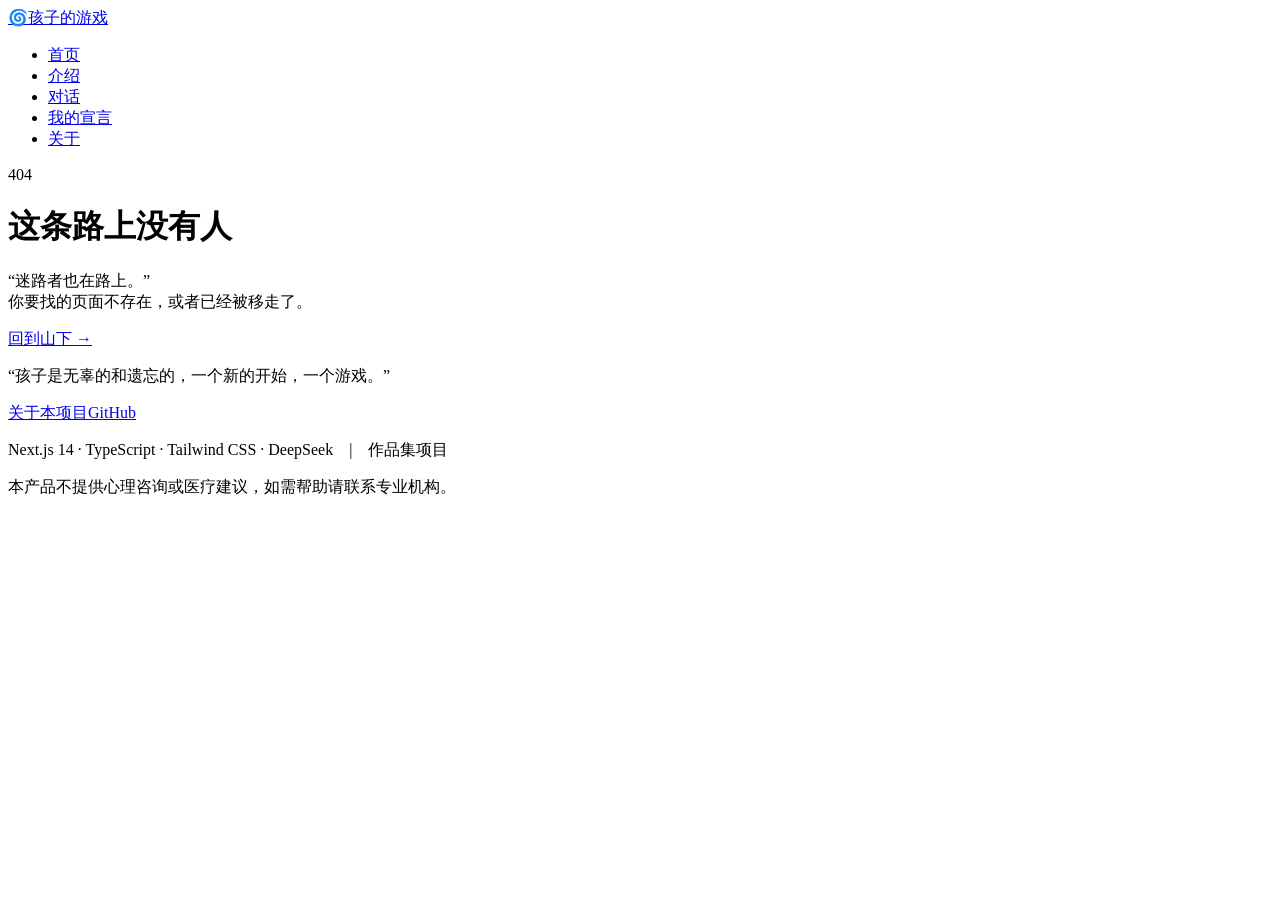
==== 404/index.html @ c66a8464 "deploy: 2170c41f627efb36ffbdbcc1f7bc160adbe6c216" ====
<!DOCTYPE html><html lang="zh-CN"><head><meta charSet="utf-8"/><meta name="viewport" content="width=device-width, initial-scale=1"/><link rel="stylesheet" href="/child-game/_next/static/css/8dcff60ea38a5711.css" data-precedence="next"/><link rel="preload" as="script" fetchPriority="low" href="/child-game/_next/static/chunks/webpack-b183d6f752501d5a.js"/><script src="/child-game/_next/static/chunks/fd9d1056-155d61f096c70d90.js" async=""></script><script src="/child-game/_next/static/chunks/23-6aadc2ea526fc81f.js" async=""></script><script src="/child-game/_next/static/chunks/main-app-14f58a2ea33ed4e3.js" async=""></script><script src="/child-game/_next/static/chunks/231-c4791ab811ce1fd5.js" async=""></script><script src="/child-game/_next/static/chunks/app/page-653ec43ebc82bfb9.js" async=""></script><script src="/child-game/_next/static/chunks/app/layout-881d3a0130fc00cd.js" async=""></script><script src="/child-game/_next/static/chunks/app/error-c6e53c6c69a5a9bf.js" async=""></script><meta name="robots" content="noindex"/><meta name="theme-color" content="#f5f1e8"/><title>孩子的游戏 | 找到你愿意做的事</title><meta name="description" content="用尼采「孩子」哲学 + AI，3 轮对话帮 20-30 岁的你看见那个让自己忘记时间的瞬间，并生成一份属于你的孩子宣言。"/><meta name="author" content="王梓睿"/><meta name="keywords" content="尼采,查拉图斯特拉,孩子的游戏,奥德赛时期,AI 哲学对话,自我探索"/><meta name="robots" content="index, follow"/><meta property="og:title" content="孩子的游戏 | 找到你愿意做的事"/><meta property="og:description" content="用尼采「孩子」哲学 + AI，3 轮对话帮 20-30 岁的你看见那个让自己忘记时间的瞬间，并生成一份属于你的孩子宣言。"/><meta property="og:url" content="http://localhost:3000/"/><meta property="og:site_name" content="孩子的游戏"/><meta property="og:locale" content="zh_CN"/><meta property="og:type" content="website"/><meta name="twitter:card" content="summary_large_image"/><meta name="twitter:title" content="孩子的游戏 | 找到你愿意做的事"/><meta name="twitter:description" content="用尼采「孩子」哲学 + AI，3 轮对话帮 20-30 岁的你看见那个让自己忘记时间的瞬间，并生成一份属于你的孩子宣言。"/><link rel="icon" href="/child-game/icon.svg?2ac797a1fcf2118e" type="image/svg+xml" sizes="any"/><script src="/child-game/_next/static/chunks/polyfills-78c92fac7aa8fdd8.js" noModule=""></script></head><body class="bg-parchment text-ink font-serif antialiased min-h-screen flex flex-col"><header class="sticky top-0 z-40 border-b border-ink/10 bg-parchment/80 backdrop-blur-md"><nav class="max-w-5xl mx-auto px-4 sm:px-6 h-14 flex items-center justify-between gap-4"><a class="flex items-center gap-2 font-bold tracking-wide shrink-0 hover:opacity-70 transition-opacity" href="/child-game/"><span class="text-gold text-lg">🌀</span><span class="hidden sm:inline">孩子的游戏</span></a><ul class="flex items-center gap-1 sm:gap-2 text-sm"><li><a class="px-2.5 sm:px-3 py-1.5 rounded-lg transition-colors text-ink/60 hover:text-ink hover:bg-ink/5" href="/child-game/">首页</a></li><li><a class="px-2.5 sm:px-3 py-1.5 rounded-lg transition-colors text-ink/60 hover:text-ink hover:bg-ink/5" href="/child-game/intro/">介绍</a></li><li><a class="px-2.5 sm:px-3 py-1.5 rounded-lg transition-colors text-ink/60 hover:text-ink hover:bg-ink/5" href="/child-game/chat/">对话</a></li><li><a class="px-2.5 sm:px-3 py-1.5 rounded-lg transition-colors text-ink/60 hover:text-ink hover:bg-ink/5" href="/child-game/gallery/">我的宣言</a></li><li><a class="px-2.5 sm:px-3 py-1.5 rounded-lg transition-colors text-ink/60 hover:text-ink hover:bg-ink/5" href="/child-game/about/">关于</a></li></ul></nav></header><div class="flex-1"><main class="px-4 py-24"><div class="max-w-md mx-auto text-center"><p class="text-gold tracking-widest text-sm mb-6">404</p><h1 class="text-2xl font-bold mb-4">这条路上没有人</h1><p class="text-ink/60 leading-relaxed mb-10 italic">“迷路者也在路上。”<br/><span class="not-italic text-sm text-ink/40">你要找的页面不存在，或者已经被移走了。</span></p><a class="inline-block px-8 py-3 bg-ink text-parchment rounded-full hover:scale-105 transition-transform" href="/child-game/">回到山下 →</a></div></main></div><footer class="border-t border-ink/10 mt-16"><div class="max-w-5xl mx-auto px-4 sm:px-6 py-8 text-sm text-ink/50 space-y-4"><div class="flex flex-col sm:flex-row sm:items-center sm:justify-between gap-3"><p class="italic">“孩子是无辜的和遗忘的，一个新的开始，一个游戏。”</p><div class="flex items-center gap-4"><a class="hover:text-ink transition-colors" href="/child-game/about/">关于本项目</a><a href="https://github.com/wzr0910" target="_blank" rel="noopener noreferrer" class="hover:text-ink transition-colors">GitHub</a></div></div><div class="flex flex-col sm:flex-row sm:items-center sm:justify-between gap-2 pt-4 border-t border-ink/5 text-xs"><p>Next.js 14 · TypeScript · Tailwind CSS · DeepSeek　|　作品集项目</p><p>本产品不提供心理咨询或医疗建议，如需帮助请联系专业机构。</p></div></div></footer><div class="fixed bottom-6 left-1/2 -translate-x-1/2 z-50 flex flex-col items-center gap-2 px-4 w-full max-w-md pointer-events-none" role="status" aria-live="polite"></div><script src="/child-game/_next/static/chunks/webpack-b183d6f752501d5a.js" async=""></script><script>(self.__next_f=self.__next_f||[]).push([0]);self.__next_f.push([2,null])</script><script>self.__next_f.push([1,"1:HL[\"/child-game/_next/static/css/8dcff60ea38a5711.css\",\"style\"]\n"])</script><script>self.__next_f.push([1,"2:I[5751,[],\"\"]\n4:I[231,[\"231\",\"static/chunks/231-c4791ab811ce1fd5.js\",\"931\",\"static/chunks/app/page-653ec43ebc82bfb9.js\"],\"\"]\n5:I[9275,[],\"\"]\n6:I[1343,[],\"\"]\n7:I[7973,[\"231\",\"static/chunks/231-c4791ab811ce1fd5.js\",\"185\",\"static/chunks/app/layout-881d3a0130fc00cd.js\"],\"ToastProvider\"]\n8:I[7532,[\"231\",\"static/chunks/231-c4791ab811ce1fd5.js\",\"185\",\"static/chunks/app/layout-881d3a0130fc00cd.js\"],\"Nav\"]\n9:I[2446,[\"231\",\"static/chunks/231-c4791ab811ce1fd5.js\",\"601\",\"static/chunks/app/error-c6e53c6c69a5a9bf.js\"],\"default\"]\nb:I[6130,[],\"\"]\nc:[]\n"])</script><script>self.__next_f.push([1,"0:[[[\"$\",\"link\",\"0\",{\"rel\":\"stylesheet\",\"href\":\"/child-game/_next/static/css/8dcff60ea38a5711.css\",\"precedence\":\"next\",\"crossOrigin\":\"$undefined\"}]],[\"$\",\"$L2\",null,{\"buildId\":\"V1HHCwdLtxh_lbNyQ4B4n\",\"assetPrefix\":\"/child-game\",\"initialCanonicalUrl\":\"/_not-found/\",\"initialTree\":[\"\",{\"children\":[\"/_not-found\",{\"children\":[\"__PAGE__\",{}]}]},\"$undefined\",\"$undefined\",true],\"initialSeedData\":[\"\",{\"children\":[\"/_not-found\",{\"children\":[\"__PAGE__\",{},[[\"$L3\",[\"$\",\"main\",null,{\"className\":\"px-4 py-24\",\"children\":[\"$\",\"div\",null,{\"className\":\"max-w-md mx-auto text-center\",\"children\":[[\"$\",\"p\",null,{\"className\":\"text-gold tracking-widest text-sm mb-6\",\"children\":\"404\"}],[\"$\",\"h1\",null,{\"className\":\"text-2xl font-bold mb-4\",\"children\":\"这条路上没有人\"}],[\"$\",\"p\",null,{\"className\":\"text-ink/60 leading-relaxed mb-10 italic\",\"children\":[\"“迷路者也在路上。”\",[\"$\",\"br\",null,{}],[\"$\",\"span\",null,{\"className\":\"not-italic text-sm text-ink/40\",\"children\":\"你要找的页面不存在，或者已经被移走了。\"}]]}],[\"$\",\"$L4\",null,{\"href\":\"/\",\"className\":\"inline-block px-8 py-3 bg-ink text-parchment rounded-full hover:scale-105 transition-transform\",\"children\":\"回到山下 →\"}]]}]}]],null],null]},[\"$\",\"$L5\",null,{\"parallelRouterKey\":\"children\",\"segmentPath\":[\"children\",\"/_not-found\",\"children\"],\"error\":\"$undefined\",\"errorStyles\":\"$undefined\",\"errorScripts\":\"$undefined\",\"template\":[\"$\",\"$L6\",null,{}],\"templateStyles\":\"$undefined\",\"templateScripts\":\"$undefined\",\"notFound\":\"$undefined\",\"notFoundStyles\":\"$undefined\",\"styles\":null}],null]},[[\"$\",\"html\",null,{\"lang\":\"zh-CN\",\"children\":[\"$\",\"body\",null,{\"className\":\"bg-parchment text-ink font-serif antialiased min-h-screen flex flex-col\",\"children\":[\"$\",\"$L7\",null,{\"children\":[[\"$\",\"$L8\",null,{}],[\"$\",\"div\",null,{\"className\":\"flex-1\",\"children\":[\"$\",\"$L5\",null,{\"parallelRouterKey\":\"children\",\"segmentPath\":[\"children\"],\"error\":\"$9\",\"errorStyles\":[],\"errorScripts\":[],\"template\":[\"$\",\"$L6\",null,{}],\"templateStyles\":\"$undefined\",\"templateScripts\":\"$undefined\",\"notFound\":[\"$\",\"main\",null,{\"className\":\"px-4 py-24\",\"children\":[\"$\",\"div\",null,{\"className\":\"max-w-md mx-auto text-center\",\"children\":[[\"$\",\"p\",null,{\"className\":\"text-gold tracking-widest text-sm mb-6\",\"children\":\"404\"}],[\"$\",\"h1\",null,{\"className\":\"text-2xl font-bold mb-4\",\"children\":\"这条路上没有人\"}],[\"$\",\"p\",null,{\"className\":\"text-ink/60 leading-relaxed mb-10 italic\",\"children\":[\"“迷路者也在路上。”\",[\"$\",\"br\",null,{}],[\"$\",\"span\",null,{\"className\":\"not-italic text-sm text-ink/40\",\"children\":\"你要找的页面不存在，或者已经被移走了。\"}]]}],[\"$\",\"$L4\",null,{\"href\":\"/\",\"className\":\"inline-block px-8 py-3 bg-ink text-parchment rounded-full hover:scale-105 transition-transform\",\"children\":\"回到山下 →\"}]]}]}],\"notFoundStyles\":[],\"styles\":null}]}],[\"$\",\"footer\",null,{\"className\":\"border-t border-ink/10 mt-16\",\"children\":[\"$\",\"div\",null,{\"className\":\"max-w-5xl mx-auto px-4 sm:px-6 py-8 text-sm text-ink/50 space-y-4\",\"children\":[[\"$\",\"div\",null,{\"className\":\"flex flex-col sm:flex-row sm:items-center sm:justify-between gap-3\",\"children\":[[\"$\",\"p\",null,{\"className\":\"italic\",\"children\":\"“孩子是无辜的和遗忘的，一个新的开始，一个游戏。”\"}],[\"$\",\"div\",null,{\"className\":\"flex items-center gap-4\",\"children\":[[\"$\",\"$L4\",null,{\"href\":\"/about\",\"className\":\"hover:text-ink transition-colors\",\"children\":\"关于本项目\"}],[\"$\",\"a\",null,{\"href\":\"https://github.com/wzr0910\",\"target\":\"_blank\",\"rel\":\"noopener noreferrer\",\"className\":\"hover:text-ink transition-colors\",\"children\":\"GitHub\"}]]}]]}],[\"$\",\"div\",null,{\"className\":\"flex flex-col sm:flex-row sm:items-center sm:justify-between gap-2 pt-4 border-t border-ink/5 text-xs\",\"children\":[[\"$\",\"p\",null,{\"children\":\"Next.js 14 · TypeScript · Tailwind CSS · DeepSeek　|　作品集项目\"}],[\"$\",\"p\",null,{\"children\":\"本产品不提供心理咨询或医疗建议，如需帮助请联系专业机构。\"}]]}]]}]}]]}]}]}],null],null],\"couldBeIntercepted\":false,\"initialHead\":[[\"$\",\"meta\",null,{\"name\":\"robots\",\"content\":\"noindex\"}],\"$La\"],\"globalErrorComponent\":\"$b\",\"missingSlots\":\"$Wc\"}]]\n"])</script><script>self.__next_f.push([1,"a:[[\"$\",\"meta\",\"0\",{\"name\":\"viewport\",\"content\":\"width=device-width, initial-scale=1\"}],[\"$\",\"meta\",\"1\",{\"name\":\"theme-color\",\"content\":\"#f5f1e8\"}],[\"$\",\"meta\",\"2\",{\"charSet\":\"utf-8\"}],[\"$\",\"title\",\"3\",{\"children\":\"孩子的游戏 | 找到你愿意做的事\"}],[\"$\",\"meta\",\"4\",{\"name\":\"description\",\"content\":\"用尼采「孩子」哲学 + AI，3 轮对话帮 20-30 岁的你看见那个让自己忘记时间的瞬间，并生成一份属于你的孩子宣言。\"}],[\"$\",\"meta\",\"5\",{\"name\":\"author\",\"content\":\"王梓睿\"}],[\"$\",\"meta\",\"6\",{\"name\":\"keywords\",\"content\":\"尼采,查拉图斯特拉,孩子的游戏,奥德赛时期,AI 哲学对话,自我探索\"}],[\"$\",\"meta\",\"7\",{\"name\":\"robots\",\"content\":\"index, follow\"}],[\"$\",\"meta\",\"8\",{\"property\":\"og:title\",\"content\":\"孩子的游戏 | 找到你愿意做的事\"}],[\"$\",\"meta\",\"9\",{\"property\":\"og:description\",\"content\":\"用尼采「孩子」哲学 + AI，3 轮对话帮 20-30 岁的你看见那个让自己忘记时间的瞬间，并生成一份属于你的孩子宣言。\"}],[\"$\",\"meta\",\"10\",{\"property\":\"og:url\",\"content\":\"http://localhost:3000/\"}],[\"$\",\"meta\",\"11\",{\"property\":\"og:site_name\",\"content\":\"孩子的游戏\"}],[\"$\",\"meta\",\"12\",{\"property\":\"og:locale\",\"content\":\"zh_CN\"}],[\"$\",\"meta\",\"13\",{\"property\":\"og:type\",\"content\":\"website\"}],[\"$\",\"meta\",\"14\",{\"name\":\"twitter:card\",\"content\":\"summary_large_image\"}],[\"$\",\"meta\",\"15\",{\"name\":\"twitter:title\",\"content\":\"孩子的游戏 | 找到你愿意做的事\"}],[\"$\",\"meta\",\"16\",{\"name\":\"twitter:description\",\"content\":\"用尼采「孩子」哲学 + AI，3 轮对话帮 20-30 岁的你看见那个让自己忘记时间的瞬间，并生成一份属于你的孩子宣言。\"}],[\"$\",\"link\",\"17\",{\"rel\":\"icon\",\"href\":\"/child-game/icon.svg?2ac797a1fcf2118e\",\"type\":\"image/svg+xml\",\"sizes\":\"any\"}]]\n3:null\n"])</script></body></html>
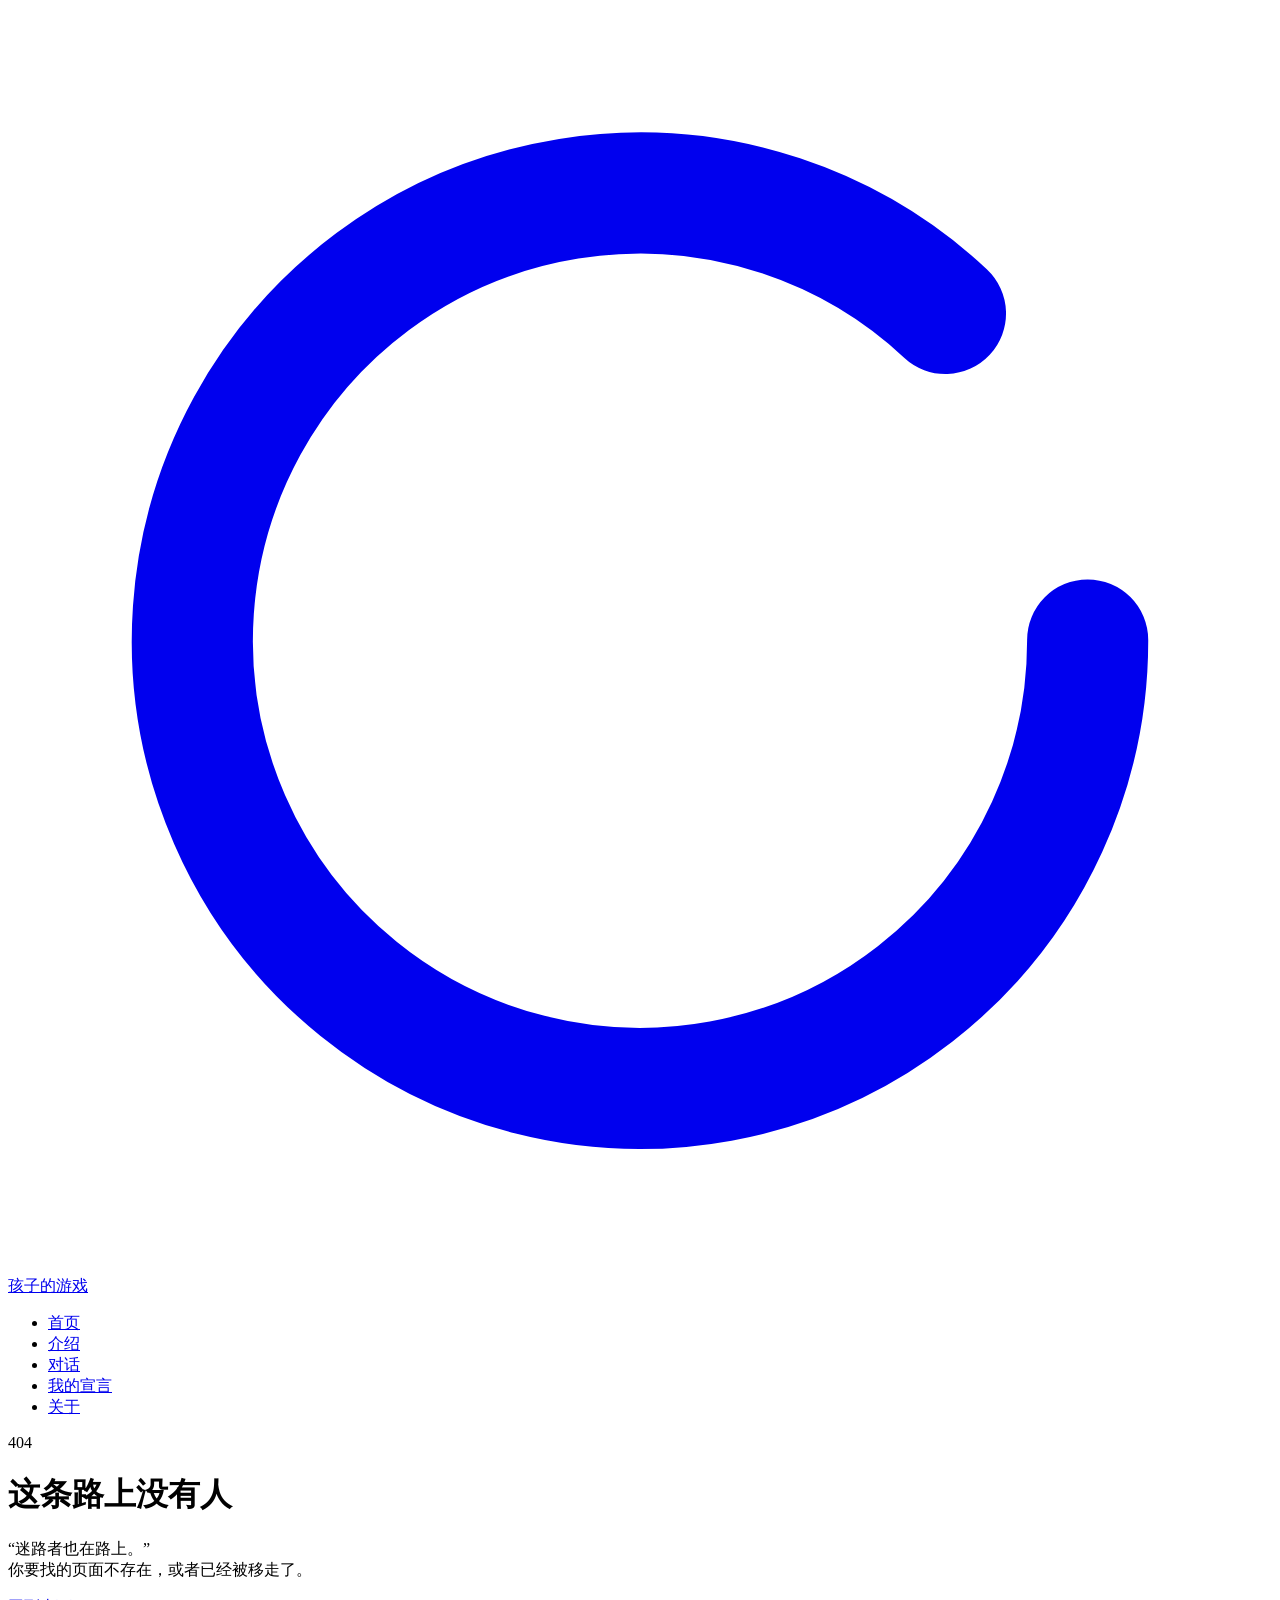
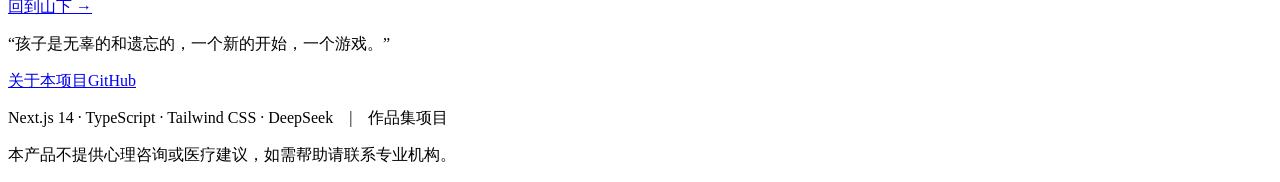
==== commit 189a4f7b: "deploy: ebc2b147840db191054398bcb455cd5cbabdd248" ====
--- a/404/index.html
+++ b/404/index.html
@@ -1 +1 @@
-<!DOCTYPE html><html lang="zh-CN"><head><meta charSet="utf-8"/><meta name="viewport" content="width=device-width, initial-scale=1"/><link rel="stylesheet" href="/child-game/_next/static/css/8dcff60ea38a5711.css" data-precedence="next"/><link rel="preload" as="script" fetchPriority="low" href="/child-game/_next/static/chunks/webpack-b183d6f752501d5a.js"/><script src="/child-game/_next/static/chunks/fd9d1056-155d61f096c70d90.js" async=""></script><script src="/child-game/_next/static/chunks/23-6aadc2ea526fc81f.js" async=""></script><script src="/child-game/_next/static/chunks/main-app-14f58a2ea33ed4e3.js" async=""></script><script src="/child-game/_next/static/chunks/231-c4791ab811ce1fd5.js" async=""></script><script src="/child-game/_next/static/chunks/app/page-653ec43ebc82bfb9.js" async=""></script><script src="/child-game/_next/static/chunks/app/layout-881d3a0130fc00cd.js" async=""></script><script src="/child-game/_next/static/chunks/app/error-c6e53c6c69a5a9bf.js" async=""></script><meta name="robots" content="noindex"/><meta name="theme-color" content="#f5f1e8"/><title>孩子的游戏 | 找到你愿意做的事</title><meta name="description" content="用尼采「孩子」哲学 + AI，3 轮对话帮 20-30 岁的你看见那个让自己忘记时间的瞬间，并生成一份属于你的孩子宣言。"/><meta name="author" content="王梓睿"/><meta name="keywords" content="尼采,查拉图斯特拉,孩子的游戏,奥德赛时期,AI 哲学对话,自我探索"/><meta name="robots" content="index, follow"/><meta property="og:title" content="孩子的游戏 | 找到你愿意做的事"/><meta property="og:description" content="用尼采「孩子」哲学 + AI，3 轮对话帮 20-30 岁的你看见那个让自己忘记时间的瞬间，并生成一份属于你的孩子宣言。"/><meta property="og:url" content="http://localhost:3000/"/><meta property="og:site_name" content="孩子的游戏"/><meta property="og:locale" content="zh_CN"/><meta property="og:type" content="website"/><meta name="twitter:card" content="summary_large_image"/><meta name="twitter:title" content="孩子的游戏 | 找到你愿意做的事"/><meta name="twitter:description" content="用尼采「孩子」哲学 + AI，3 轮对话帮 20-30 岁的你看见那个让自己忘记时间的瞬间，并生成一份属于你的孩子宣言。"/><link rel="icon" href="/child-game/icon.svg?2ac797a1fcf2118e" type="image/svg+xml" sizes="any"/><script src="/child-game/_next/static/chunks/polyfills-78c92fac7aa8fdd8.js" noModule=""></script></head><body class="bg-parchment text-ink font-serif antialiased min-h-screen flex flex-col"><header class="sticky top-0 z-40 border-b border-ink/10 bg-parchment/80 backdrop-blur-md"><nav class="max-w-5xl mx-auto px-4 sm:px-6 h-14 flex items-center justify-between gap-4"><a class="flex items-center gap-2 font-bold tracking-wide shrink-0 hover:opacity-70 transition-opacity" href="/child-game/"><span class="text-gold text-lg">🌀</span><span class="hidden sm:inline">孩子的游戏</span></a><ul class="flex items-center gap-1 sm:gap-2 text-sm"><li><a class="px-2.5 sm:px-3 py-1.5 rounded-lg transition-colors text-ink/60 hover:text-ink hover:bg-ink/5" href="/child-game/">首页</a></li><li><a class="px-2.5 sm:px-3 py-1.5 rounded-lg transition-colors text-ink/60 hover:text-ink hover:bg-ink/5" href="/child-game/intro/">介绍</a></li><li><a class="px-2.5 sm:px-3 py-1.5 rounded-lg transition-colors text-ink/60 hover:text-ink hover:bg-ink/5" href="/child-game/chat/">对话</a></li><li><a class="px-2.5 sm:px-3 py-1.5 rounded-lg transition-colors text-ink/60 hover:text-ink hover:bg-ink/5" href="/child-game/gallery/">我的宣言</a></li><li><a class="px-2.5 sm:px-3 py-1.5 rounded-lg transition-colors text-ink/60 hover:text-ink hover:bg-ink/5" href="/child-game/about/">关于</a></li></ul></nav></header><div class="flex-1"><main class="px-4 py-24"><div class="max-w-md mx-auto text-center"><p class="text-gold tracking-widest text-sm mb-6">404</p><h1 class="text-2xl font-bold mb-4">这条路上没有人</h1><p class="text-ink/60 leading-relaxed mb-10 italic">“迷路者也在路上。”<br/><span class="not-italic text-sm text-ink/40">你要找的页面不存在，或者已经被移走了。</span></p><a class="inline-block px-8 py-3 bg-ink text-parchment rounded-full hover:scale-105 transition-transform" href="/child-game/">回到山下 →</a></div></main></div><footer class="border-t border-ink/10 mt-16"><div class="max-w-5xl mx-auto px-4 sm:px-6 py-8 text-sm text-ink/50 space-y-4"><div class="flex flex-col sm:flex-row sm:items-center sm:justify-between gap-3"><p class="italic">“孩子是无辜的和遗忘的，一个新的开始，一个游戏。”</p><div class="flex items-center gap-4"><a class="hover:text-ink transition-colors" href="/child-game/about/">关于本项目</a><a href="https://github.com/wzr0910" target="_blank" rel="noopener noreferrer" class="hover:text-ink transition-colors">GitHub</a></div></div><div class="flex flex-col sm:flex-row sm:items-center sm:justify-between gap-2 pt-4 border-t border-ink/5 text-xs"><p>Next.js 14 · TypeScript · Tailwind CSS · DeepSeek　|　作品集项目</p><p>本产品不提供心理咨询或医疗建议，如需帮助请联系专业机构。</p></div></div></footer><div class="fixed bottom-6 left-1/2 -translate-x-1/2 z-50 flex flex-col items-center gap-2 px-4 w-full max-w-md pointer-events-none" role="status" aria-live="polite"></div><script src="/child-game/_next/static/chunks/webpack-b183d6f752501d5a.js" async=""></script><script>(self.__next_f=self.__next_f||[]).push([0]);self.__next_f.push([2,null])</script><script>self.__next_f.push([1,"1:HL[\"/child-game/_next/static/css/8dcff60ea38a5711.css\",\"style\"]\n"])</script><script>self.__next_f.push([1,"2:I[5751,[],\"\"]\n4:I[231,[\"231\",\"static/chunks/231-c4791ab811ce1fd5.js\",\"931\",\"static/chunks/app/page-653ec43ebc82bfb9.js\"],\"\"]\n5:I[9275,[],\"\"]\n6:I[1343,[],\"\"]\n7:I[7973,[\"231\",\"static/chunks/231-c4791ab811ce1fd5.js\",\"185\",\"static/chunks/app/layout-881d3a0130fc00cd.js\"],\"ToastProvider\"]\n8:I[7532,[\"231\",\"static/chunks/231-c4791ab811ce1fd5.js\",\"185\",\"static/chunks/app/layout-881d3a0130fc00cd.js\"],\"Nav\"]\n9:I[2446,[\"231\",\"static/chunks/231-c4791ab811ce1fd5.js\",\"601\",\"static/chunks/app/error-c6e53c6c69a5a9bf.js\"],\"default\"]\nb:I[6130,[],\"\"]\nc:[]\n"])</script><script>self.__next_f.push([1,"0:[[[\"$\",\"link\",\"0\",{\"rel\":\"stylesheet\",\"href\":\"/child-game/_next/static/css/8dcff60ea38a5711.css\",\"precedence\":\"next\",\"crossOrigin\":\"$undefined\"}]],[\"$\",\"$L2\",null,{\"buildId\":\"V1HHCwdLtxh_lbNyQ4B4n\",\"assetPrefix\":\"/child-game\",\"initialCanonicalUrl\":\"/_not-found/\",\"initialTree\":[\"\",{\"children\":[\"/_not-found\",{\"children\":[\"__PAGE__\",{}]}]},\"$undefined\",\"$undefined\",true],\"initialSeedData\":[\"\",{\"children\":[\"/_not-found\",{\"children\":[\"__PAGE__\",{},[[\"$L3\",[\"$\",\"main\",null,{\"className\":\"px-4 py-24\",\"children\":[\"$\",\"div\",null,{\"className\":\"max-w-md mx-auto text-center\",\"children\":[[\"$\",\"p\",null,{\"className\":\"text-gold tracking-widest text-sm mb-6\",\"children\":\"404\"}],[\"$\",\"h1\",null,{\"className\":\"text-2xl font-bold mb-4\",\"children\":\"这条路上没有人\"}],[\"$\",\"p\",null,{\"className\":\"text-ink/60 leading-relaxed mb-10 italic\",\"children\":[\"“迷路者也在路上。”\",[\"$\",\"br\",null,{}],[\"$\",\"span\",null,{\"className\":\"not-italic text-sm text-ink/40\",\"children\":\"你要找的页面不存在，或者已经被移走了。\"}]]}],[\"$\",\"$L4\",null,{\"href\":\"/\",\"className\":\"inline-block px-8 py-3 bg-ink text-parchment rounded-full hover:scale-105 transition-transform\",\"children\":\"回到山下 →\"}]]}]}]],null],null]},[\"$\",\"$L5\",null,{\"parallelRouterKey\":\"children\",\"segmentPath\":[\"children\",\"/_not-found\",\"children\"],\"error\":\"$undefined\",\"errorStyles\":\"$undefined\",\"errorScripts\":\"$undefined\",\"template\":[\"$\",\"$L6\",null,{}],\"templateStyles\":\"$undefined\",\"templateScripts\":\"$undefined\",\"notFound\":\"$undefined\",\"notFoundStyles\":\"$undefined\",\"styles\":null}],null]},[[\"$\",\"html\",null,{\"lang\":\"zh-CN\",\"children\":[\"$\",\"body\",null,{\"className\":\"bg-parchment text-ink font-serif antialiased min-h-screen flex flex-col\",\"children\":[\"$\",\"$L7\",null,{\"children\":[[\"$\",\"$L8\",null,{}],[\"$\",\"div\",null,{\"className\":\"flex-1\",\"children\":[\"$\",\"$L5\",null,{\"parallelRouterKey\":\"children\",\"segmentPath\":[\"children\"],\"error\":\"$9\",\"errorStyles\":[],\"errorScripts\":[],\"template\":[\"$\",\"$L6\",null,{}],\"templateStyles\":\"$undefined\",\"templateScripts\":\"$undefined\",\"notFound\":[\"$\",\"main\",null,{\"className\":\"px-4 py-24\",\"children\":[\"$\",\"div\",null,{\"className\":\"max-w-md mx-auto text-center\",\"children\":[[\"$\",\"p\",null,{\"className\":\"text-gold tracking-widest text-sm mb-6\",\"children\":\"404\"}],[\"$\",\"h1\",null,{\"className\":\"text-2xl font-bold mb-4\",\"children\":\"这条路上没有人\"}],[\"$\",\"p\",null,{\"className\":\"text-ink/60 leading-relaxed mb-10 italic\",\"children\":[\"“迷路者也在路上。”\",[\"$\",\"br\",null,{}],[\"$\",\"span\",null,{\"className\":\"not-italic text-sm text-ink/40\",\"children\":\"你要找的页面不存在，或者已经被移走了。\"}]]}],[\"$\",\"$L4\",null,{\"href\":\"/\",\"className\":\"inline-block px-8 py-3 bg-ink text-parchment rounded-full hover:scale-105 transition-transform\",\"children\":\"回到山下 →\"}]]}]}],\"notFoundStyles\":[],\"styles\":null}]}],[\"$\",\"footer\",null,{\"className\":\"border-t border-ink/10 mt-16\",\"children\":[\"$\",\"div\",null,{\"className\":\"max-w-5xl mx-auto px-4 sm:px-6 py-8 text-sm text-ink/50 space-y-4\",\"children\":[[\"$\",\"div\",null,{\"className\":\"flex flex-col sm:flex-row sm:items-center sm:justify-between gap-3\",\"children\":[[\"$\",\"p\",null,{\"className\":\"italic\",\"children\":\"“孩子是无辜的和遗忘的，一个新的开始，一个游戏。”\"}],[\"$\",\"div\",null,{\"className\":\"flex items-center gap-4\",\"children\":[[\"$\",\"$L4\",null,{\"href\":\"/about\",\"className\":\"hover:text-ink transition-colors\",\"children\":\"关于本项目\"}],[\"$\",\"a\",null,{\"href\":\"https://github.com/wzr0910\",\"target\":\"_blank\",\"rel\":\"noopener noreferrer\",\"className\":\"hover:text-ink transition-colors\",\"children\":\"GitHub\"}]]}]]}],[\"$\",\"div\",null,{\"className\":\"flex flex-col sm:flex-row sm:items-center sm:justify-between gap-2 pt-4 border-t border-ink/5 text-xs\",\"children\":[[\"$\",\"p\",null,{\"children\":\"Next.js 14 · TypeScript · Tailwind CSS · DeepSeek　|　作品集项目\"}],[\"$\",\"p\",null,{\"children\":\"本产品不提供心理咨询或医疗建议，如需帮助请联系专业机构。\"}]]}]]}]}]]}]}]}],null],null],\"couldBeIntercepted\":false,\"initialHead\":[[\"$\",\"meta\",null,{\"name\":\"robots\",\"content\":\"noindex\"}],\"$La\"],\"globalErrorComponent\":\"$b\",\"missingSlots\":\"$Wc\"}]]\n"])</script><script>self.__next_f.push([1,"a:[[\"$\",\"meta\",\"0\",{\"name\":\"viewport\",\"content\":\"width=device-width, initial-scale=1\"}],[\"$\",\"meta\",\"1\",{\"name\":\"theme-color\",\"content\":\"#f5f1e8\"}],[\"$\",\"meta\",\"2\",{\"charSet\":\"utf-8\"}],[\"$\",\"title\",\"3\",{\"children\":\"孩子的游戏 | 找到你愿意做的事\"}],[\"$\",\"meta\",\"4\",{\"name\":\"description\",\"content\":\"用尼采「孩子」哲学 + AI，3 轮对话帮 20-30 岁的你看见那个让自己忘记时间的瞬间，并生成一份属于你的孩子宣言。\"}],[\"$\",\"meta\",\"5\",{\"name\":\"author\",\"content\":\"王梓睿\"}],[\"$\",\"meta\",\"6\",{\"name\":\"keywords\",\"content\":\"尼采,查拉图斯特拉,孩子的游戏,奥德赛时期,AI 哲学对话,自我探索\"}],[\"$\",\"meta\",\"7\",{\"name\":\"robots\",\"content\":\"index, follow\"}],[\"$\",\"meta\",\"8\",{\"property\":\"og:title\",\"content\":\"孩子的游戏 | 找到你愿意做的事\"}],[\"$\",\"meta\",\"9\",{\"property\":\"og:description\",\"content\":\"用尼采「孩子」哲学 + AI，3 轮对话帮 20-30 岁的你看见那个让自己忘记时间的瞬间，并生成一份属于你的孩子宣言。\"}],[\"$\",\"meta\",\"10\",{\"property\":\"og:url\",\"content\":\"http://localhost:3000/\"}],[\"$\",\"meta\",\"11\",{\"property\":\"og:site_name\",\"content\":\"孩子的游戏\"}],[\"$\",\"meta\",\"12\",{\"property\":\"og:locale\",\"content\":\"zh_CN\"}],[\"$\",\"meta\",\"13\",{\"property\":\"og:type\",\"content\":\"website\"}],[\"$\",\"meta\",\"14\",{\"name\":\"twitter:card\",\"content\":\"summary_large_image\"}],[\"$\",\"meta\",\"15\",{\"name\":\"twitter:title\",\"content\":\"孩子的游戏 | 找到你愿意做的事\"}],[\"$\",\"meta\",\"16\",{\"name\":\"twitter:description\",\"content\":\"用尼采「孩子」哲学 + AI，3 轮对话帮 20-30 岁的你看见那个让自己忘记时间的瞬间，并生成一份属于你的孩子宣言。\"}],[\"$\",\"link\",\"17\",{\"rel\":\"icon\",\"href\":\"/child-game/icon.svg?2ac797a1fcf2118e\",\"type\":\"image/svg+xml\",\"sizes\":\"any\"}]]\n3:null\n"])</script></body></html>+<!DOCTYPE html><html lang="zh-CN"><head><meta charSet="utf-8"/><meta name="viewport" content="width=device-width, initial-scale=1"/><link rel="stylesheet" href="/child-game/_next/static/css/5dd83581d26134fe.css" data-precedence="next"/><link rel="preload" as="script" fetchPriority="low" href="/child-game/_next/static/chunks/webpack-b183d6f752501d5a.js"/><script src="/child-game/_next/static/chunks/fd9d1056-155d61f096c70d90.js" async=""></script><script src="/child-game/_next/static/chunks/23-6aadc2ea526fc81f.js" async=""></script><script src="/child-game/_next/static/chunks/main-app-14f58a2ea33ed4e3.js" async=""></script><script src="/child-game/_next/static/chunks/231-c4791ab811ce1fd5.js" async=""></script><script src="/child-game/_next/static/chunks/app/page-653ec43ebc82bfb9.js" async=""></script><script src="/child-game/_next/static/chunks/app/layout-30286b6d6f3c4ba7.js" async=""></script><script src="/child-game/_next/static/chunks/app/error-c6e53c6c69a5a9bf.js" async=""></script><meta name="robots" content="noindex"/><meta name="theme-color" content="#f4f1ea"/><title>孩子的游戏 | 找到你愿意做的事</title><meta name="description" content="用尼采「孩子」哲学 + AI，3 轮对话帮 20-30 岁的你看见那个让自己忘记时间的瞬间，并生成一份属于你的孩子宣言。"/><meta name="author" content="王梓睿"/><meta name="keywords" content="尼采,查拉图斯特拉,孩子的游戏,奥德赛时期,AI 哲学对话,自我探索"/><meta name="robots" content="index, follow"/><meta property="og:title" content="孩子的游戏 | 找到你愿意做的事"/><meta property="og:description" content="用尼采「孩子」哲学 + AI，3 轮对话帮 20-30 岁的你看见那个让自己忘记时间的瞬间，并生成一份属于你的孩子宣言。"/><meta property="og:url" content="http://localhost:3000/"/><meta property="og:site_name" content="孩子的游戏"/><meta property="og:locale" content="zh_CN"/><meta property="og:type" content="website"/><meta name="twitter:card" content="summary_large_image"/><meta name="twitter:title" content="孩子的游戏 | 找到你愿意做的事"/><meta name="twitter:description" content="用尼采「孩子」哲学 + AI，3 轮对话帮 20-30 岁的你看见那个让自己忘记时间的瞬间，并生成一份属于你的孩子宣言。"/><link rel="icon" href="/child-game/icon.svg?2ac797a1fcf2118e" type="image/svg+xml" sizes="any"/><script src="/child-game/_next/static/chunks/polyfills-78c92fac7aa8fdd8.js" noModule=""></script></head><body class="bg-paper text-ink font-sans antialiased min-h-screen flex flex-col"><header class="sticky top-0 z-40 border-b border-ink/10 bg-paper/80 backdrop-blur-md"><nav class="max-w-5xl mx-auto px-4 sm:px-6 h-14 flex items-center justify-between gap-4"><a class="flex items-center gap-2.5 font-semibold tracking-wide shrink-0 hover:opacity-70 transition-opacity" href="/child-game/"><svg viewBox="0 0 24 24" class="w-5 h-5 text-clay" fill="none" aria-hidden="true"><path d="M20.5 12a8.5 8.5 0 1 1-2.7-6.2" stroke="currentColor" stroke-width="2.3" stroke-linecap="round"></path></svg><span class="hidden sm:inline">孩子的游戏</span></a><ul class="flex items-center gap-1 sm:gap-2 text-sm"><li><a class="px-2.5 sm:px-3 py-1.5 rounded-lg transition-colors text-ink/60 hover:text-ink hover:bg-ink/5" href="/child-game/">首页</a></li><li><a class="px-2.5 sm:px-3 py-1.5 rounded-lg transition-colors text-ink/60 hover:text-ink hover:bg-ink/5" href="/child-game/intro/">介绍</a></li><li><a class="px-2.5 sm:px-3 py-1.5 rounded-lg transition-colors text-ink/60 hover:text-ink hover:bg-ink/5" href="/child-game/chat/">对话</a></li><li><a class="px-2.5 sm:px-3 py-1.5 rounded-lg transition-colors text-ink/60 hover:text-ink hover:bg-ink/5" href="/child-game/gallery/">我的宣言</a></li><li><a class="px-2.5 sm:px-3 py-1.5 rounded-lg transition-colors text-ink/60 hover:text-ink hover:bg-ink/5" href="/child-game/about/">关于</a></li></ul></nav></header><div class="flex-1"><main class="px-4 py-24"><div class="max-w-md mx-auto text-center"><p class="text-clay tracking-widest text-sm mb-6">404</p><h1 class="text-2xl font-bold mb-4">这条路上没有人</h1><p class="text-ink/60 leading-relaxed mb-10 italic">“迷路者也在路上。”<br/><span class="not-italic text-sm text-ink/40">你要找的页面不存在，或者已经被移走了。</span></p><a class="inline-block px-8 py-3 bg-ink text-parchment rounded-full hover:scale-105 transition-transform" href="/child-game/">回到山下 →</a></div></main></div><footer class="border-t border-ink/10 mt-16"><div class="max-w-5xl mx-auto px-4 sm:px-6 py-8 text-sm text-ink/50 space-y-4"><div class="flex flex-col sm:flex-row sm:items-center sm:justify-between gap-3"><p class="italic">“孩子是无辜的和遗忘的，一个新的开始，一个游戏。”</p><div class="flex items-center gap-4"><a class="hover:text-ink transition-colors" href="/child-game/about/">关于本项目</a><a href="https://github.com/wzr0910" target="_blank" rel="noopener noreferrer" class="hover:text-ink transition-colors">GitHub</a></div></div><div class="flex flex-col sm:flex-row sm:items-center sm:justify-between gap-2 pt-4 border-t border-ink/5 text-xs"><p>Next.js 14 · TypeScript · Tailwind CSS · DeepSeek　|　作品集项目</p><p>本产品不提供心理咨询或医疗建议，如需帮助请联系专业机构。</p></div></div></footer><div class="fixed bottom-6 left-1/2 -translate-x-1/2 z-50 flex flex-col items-center gap-2 px-4 w-full max-w-md pointer-events-none" role="status" aria-live="polite"></div><script src="/child-game/_next/static/chunks/webpack-b183d6f752501d5a.js" async=""></script><script>(self.__next_f=self.__next_f||[]).push([0]);self.__next_f.push([2,null])</script><script>self.__next_f.push([1,"1:HL[\"/child-game/_next/static/css/5dd83581d26134fe.css\",\"style\"]\n"])</script><script>self.__next_f.push([1,"2:I[5751,[],\"\"]\n4:I[231,[\"231\",\"static/chunks/231-c4791ab811ce1fd5.js\",\"931\",\"static/chunks/app/page-653ec43ebc82bfb9.js\"],\"\"]\n5:I[9275,[],\"\"]\n6:I[1343,[],\"\"]\n7:I[7973,[\"231\",\"static/chunks/231-c4791ab811ce1fd5.js\",\"185\",\"static/chunks/app/layout-30286b6d6f3c4ba7.js\"],\"ToastProvider\"]\n8:I[7532,[\"231\",\"static/chunks/231-c4791ab811ce1fd5.js\",\"185\",\"static/chunks/app/layout-30286b6d6f3c4ba7.js\"],\"Nav\"]\n9:I[2446,[\"231\",\"static/chunks/231-c4791ab811ce1fd5.js\",\"601\",\"static/chunks/app/error-c6e53c6c69a5a9bf.js\"],\"default\"]\nb:I[6130,[],\"\"]\nc:[]\n"])</script><script>self.__next_f.push([1,"0:[[[\"$\",\"link\",\"0\",{\"rel\":\"stylesheet\",\"href\":\"/child-game/_next/static/css/5dd83581d26134fe.css\",\"precedence\":\"next\",\"crossOrigin\":\"$undefined\"}]],[\"$\",\"$L2\",null,{\"buildId\":\"AuUi7szi3B0QYFZlnqNgd\",\"assetPrefix\":\"/child-game\",\"initialCanonicalUrl\":\"/_not-found/\",\"initialTree\":[\"\",{\"children\":[\"/_not-found\",{\"children\":[\"__PAGE__\",{}]}]},\"$undefined\",\"$undefined\",true],\"initialSeedData\":[\"\",{\"children\":[\"/_not-found\",{\"children\":[\"__PAGE__\",{},[[\"$L3\",[\"$\",\"main\",null,{\"className\":\"px-4 py-24\",\"children\":[\"$\",\"div\",null,{\"className\":\"max-w-md mx-auto text-center\",\"children\":[[\"$\",\"p\",null,{\"className\":\"text-clay tracking-widest text-sm mb-6\",\"children\":\"404\"}],[\"$\",\"h1\",null,{\"className\":\"text-2xl font-bold mb-4\",\"children\":\"这条路上没有人\"}],[\"$\",\"p\",null,{\"className\":\"text-ink/60 leading-relaxed mb-10 italic\",\"children\":[\"“迷路者也在路上。”\",[\"$\",\"br\",null,{}],[\"$\",\"span\",null,{\"className\":\"not-italic text-sm text-ink/40\",\"children\":\"你要找的页面不存在，或者已经被移走了。\"}]]}],[\"$\",\"$L4\",null,{\"href\":\"/\",\"className\":\"inline-block px-8 py-3 bg-ink text-parchment rounded-full hover:scale-105 transition-transform\",\"children\":\"回到山下 →\"}]]}]}]],null],null]},[\"$\",\"$L5\",null,{\"parallelRouterKey\":\"children\",\"segmentPath\":[\"children\",\"/_not-found\",\"children\"],\"error\":\"$undefined\",\"errorStyles\":\"$undefined\",\"errorScripts\":\"$undefined\",\"template\":[\"$\",\"$L6\",null,{}],\"templateStyles\":\"$undefined\",\"templateScripts\":\"$undefined\",\"notFound\":\"$undefined\",\"notFoundStyles\":\"$undefined\",\"styles\":null}],null]},[[\"$\",\"html\",null,{\"lang\":\"zh-CN\",\"children\":[\"$\",\"body\",null,{\"className\":\"bg-paper text-ink font-sans antialiased min-h-screen flex flex-col\",\"children\":[\"$\",\"$L7\",null,{\"children\":[[\"$\",\"$L8\",null,{}],[\"$\",\"div\",null,{\"className\":\"flex-1\",\"children\":[\"$\",\"$L5\",null,{\"parallelRouterKey\":\"children\",\"segmentPath\":[\"children\"],\"error\":\"$9\",\"errorStyles\":[],\"errorScripts\":[],\"template\":[\"$\",\"$L6\",null,{}],\"templateStyles\":\"$undefined\",\"templateScripts\":\"$undefined\",\"notFound\":[\"$\",\"main\",null,{\"className\":\"px-4 py-24\",\"children\":[\"$\",\"div\",null,{\"className\":\"max-w-md mx-auto text-center\",\"children\":[[\"$\",\"p\",null,{\"className\":\"text-clay tracking-widest text-sm mb-6\",\"children\":\"404\"}],[\"$\",\"h1\",null,{\"className\":\"text-2xl font-bold mb-4\",\"children\":\"这条路上没有人\"}],[\"$\",\"p\",null,{\"className\":\"text-ink/60 leading-relaxed mb-10 italic\",\"children\":[\"“迷路者也在路上。”\",[\"$\",\"br\",null,{}],[\"$\",\"span\",null,{\"className\":\"not-italic text-sm text-ink/40\",\"children\":\"你要找的页面不存在，或者已经被移走了。\"}]]}],[\"$\",\"$L4\",null,{\"href\":\"/\",\"className\":\"inline-block px-8 py-3 bg-ink text-parchment rounded-full hover:scale-105 transition-transform\",\"children\":\"回到山下 →\"}]]}]}],\"notFoundStyles\":[],\"styles\":null}]}],[\"$\",\"footer\",null,{\"className\":\"border-t border-ink/10 mt-16\",\"children\":[\"$\",\"div\",null,{\"className\":\"max-w-5xl mx-auto px-4 sm:px-6 py-8 text-sm text-ink/50 space-y-4\",\"children\":[[\"$\",\"div\",null,{\"className\":\"flex flex-col sm:flex-row sm:items-center sm:justify-between gap-3\",\"children\":[[\"$\",\"p\",null,{\"className\":\"italic\",\"children\":\"“孩子是无辜的和遗忘的，一个新的开始，一个游戏。”\"}],[\"$\",\"div\",null,{\"className\":\"flex items-center gap-4\",\"children\":[[\"$\",\"$L4\",null,{\"href\":\"/about\",\"className\":\"hover:text-ink transition-colors\",\"children\":\"关于本项目\"}],[\"$\",\"a\",null,{\"href\":\"https://github.com/wzr0910\",\"target\":\"_blank\",\"rel\":\"noopener noreferrer\",\"className\":\"hover:text-ink transition-colors\",\"children\":\"GitHub\"}]]}]]}],[\"$\",\"div\",null,{\"className\":\"flex flex-col sm:flex-row sm:items-center sm:justify-between gap-2 pt-4 border-t border-ink/5 text-xs\",\"children\":[[\"$\",\"p\",null,{\"children\":\"Next.js 14 · TypeScript · Tailwind CSS · DeepSeek　|　作品集项目\"}],[\"$\",\"p\",null,{\"children\":\"本产品不提供心理咨询或医疗建议，如需帮助请联系专业机构。\"}]]}]]}]}]]}]}]}],null],null],\"couldBeIntercepted\":false,\"initialHead\":[[\"$\",\"meta\",null,{\"name\":\"robots\",\"content\":\"noindex\"}],\"$La\"],\"globalErrorComponent\":\"$b\",\"missingSlots\":\"$Wc\"}]]\n"])</script><script>self.__next_f.push([1,"a:[[\"$\",\"meta\",\"0\",{\"name\":\"viewport\",\"content\":\"width=device-width, initial-scale=1\"}],[\"$\",\"meta\",\"1\",{\"name\":\"theme-color\",\"content\":\"#f4f1ea\"}],[\"$\",\"meta\",\"2\",{\"charSet\":\"utf-8\"}],[\"$\",\"title\",\"3\",{\"children\":\"孩子的游戏 | 找到你愿意做的事\"}],[\"$\",\"meta\",\"4\",{\"name\":\"description\",\"content\":\"用尼采「孩子」哲学 + AI，3 轮对话帮 20-30 岁的你看见那个让自己忘记时间的瞬间，并生成一份属于你的孩子宣言。\"}],[\"$\",\"meta\",\"5\",{\"name\":\"author\",\"content\":\"王梓睿\"}],[\"$\",\"meta\",\"6\",{\"name\":\"keywords\",\"content\":\"尼采,查拉图斯特拉,孩子的游戏,奥德赛时期,AI 哲学对话,自我探索\"}],[\"$\",\"meta\",\"7\",{\"name\":\"robots\",\"content\":\"index, follow\"}],[\"$\",\"meta\",\"8\",{\"property\":\"og:title\",\"content\":\"孩子的游戏 | 找到你愿意做的事\"}],[\"$\",\"meta\",\"9\",{\"property\":\"og:description\",\"content\":\"用尼采「孩子」哲学 + AI，3 轮对话帮 20-30 岁的你看见那个让自己忘记时间的瞬间，并生成一份属于你的孩子宣言。\"}],[\"$\",\"meta\",\"10\",{\"property\":\"og:url\",\"content\":\"http://localhost:3000/\"}],[\"$\",\"meta\",\"11\",{\"property\":\"og:site_name\",\"content\":\"孩子的游戏\"}],[\"$\",\"meta\",\"12\",{\"property\":\"og:locale\",\"content\":\"zh_CN\"}],[\"$\",\"meta\",\"13\",{\"property\":\"og:type\",\"content\":\"website\"}],[\"$\",\"meta\",\"14\",{\"name\":\"twitter:card\",\"content\":\"summary_large_image\"}],[\"$\",\"meta\",\"15\",{\"name\":\"twitter:title\",\"content\":\"孩子的游戏 | 找到你愿意做的事\"}],[\"$\",\"meta\",\"16\",{\"name\":\"twitter:description\",\"content\":\"用尼采「孩子」哲学 + AI，3 轮对话帮 20-30 岁的你看见那个让自己忘记时间的瞬间，并生成一份属于你的孩子宣言。\"}],[\"$\",\"link\",\"17\",{\"rel\":\"icon\",\"href\":\"/child-game/icon.svg?2ac797a1fcf2118e\",\"type\":\"image/svg+xml\",\"sizes\":\"any\"}]]\n3:null\n"])</script></body></html>
